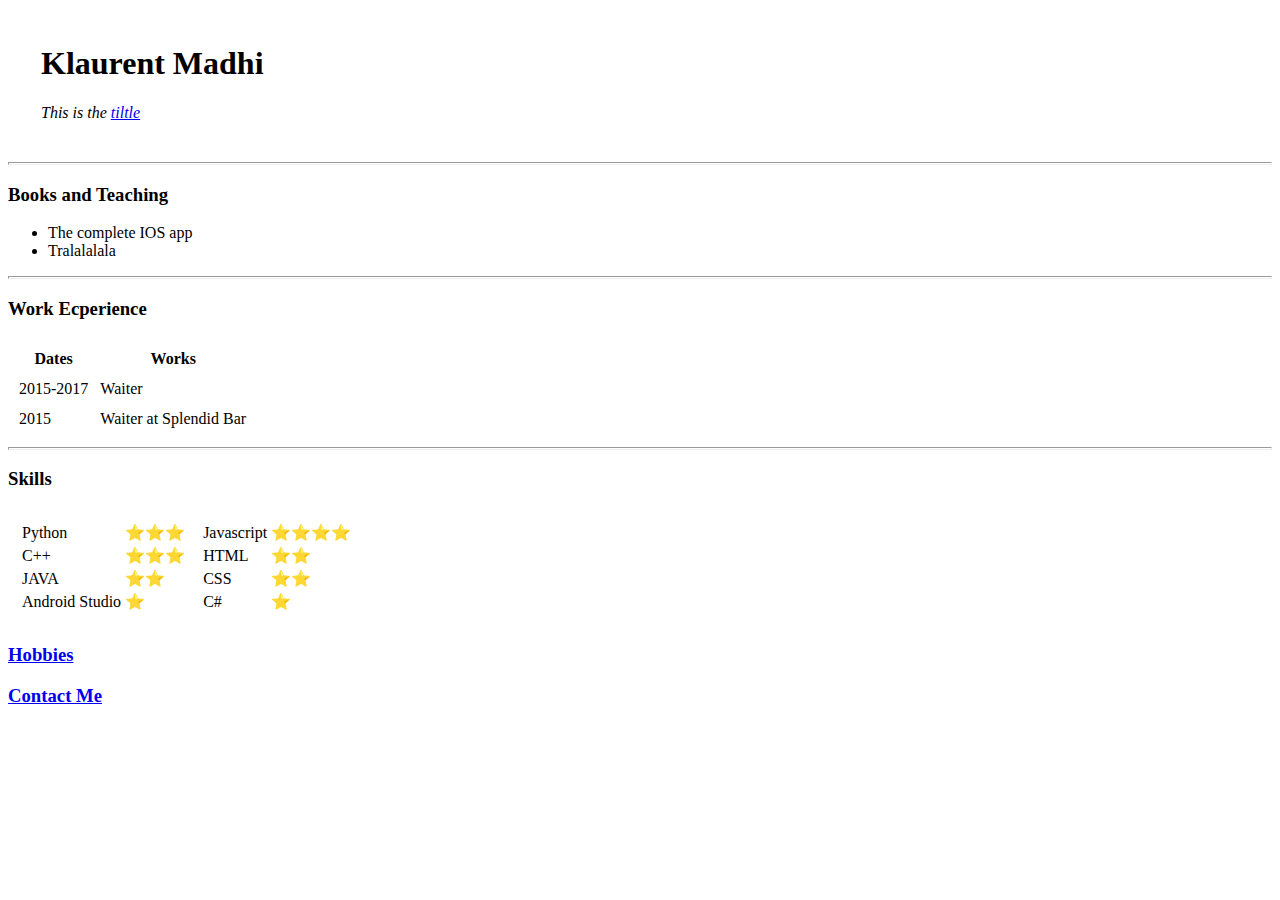
==== index.html @ c89ad5ca "Cv website online" ====
<!DOCTYPE html>
<html lang="en">
<head>
    <meta charset="UTF-8">
    <meta name="description" content="This is a presaentation website about Klaurent Madhi"/>
    <meta http-equiv="X-UA-Compatible" content="IE=edge">
    <meta name="viewport" content="width=device-width, initial-scale=1.0">
    <title>Klaurent Madhi</title>
</head>
<body>

    <table cellspacing="15">
        <tr>
            <td><img src="https://media-exp1.licdn.com/dms/image/D4D03AQGe_F6Phy-6xg/profile-displayphoto-shrink_200_200/0/1669203724093?e=1676505600&v=beta&t=R_-AcuRwnlYRSK2r0SWjzPTvLpGr-zp2ZKVwHNDfErE" alt=""></td>
            <td> <h1>Klaurent Madhi</h1>
                <p><em>This is the <a href="https://www.instagram.com">tiltle</a></em></p></td>
        </tr>
    </table>
        
      
       <hr size="3">
       <h3>Books and Teaching</h3>
       <ul>
           <li>The complete IOS app</li>
           <li>Tralalalala</li>
       </ul>
       <hr size="3">
       <h3>Work Ecperience</h3>
    <table cellspacing="10">
        <thead>
            <tr>
                <th>Dates</th>
                <th>Works</th>
            </tr>
        </thead>
        <tbody>
        <tr>
            <td>2015-2017</td>
            <td>Waiter</td>
        </tr>
        <tr>
            <td>2015</td>
            <td>Waiter at Splendid Bar</td>
        </tr>
        </tbody>    
    </table>
    <hr size="3">
    <h3><strong>Skills</strong></h3>
    <table cellspacing="10">
        <tr>
            <td>
                <table >
                    <tr>
                        <td>Python</td>
                        <td>⭐⭐⭐</td>
                    </tr>
                    <tr>
                        <td>C++</td>
                        <td>⭐⭐⭐</td>
                    </tr>
                    <tr>
                        <td>JAVA</td>
                        <td>⭐⭐</td>
                    </tr>
                    <tr>
                        <td>Android Studio</td>
                        <td>⭐</td>
                    </tr>
                </table>

            </td>
            <td>
                <table>
                    <tr>
                        <td>Javascript</td>
                        <td>⭐⭐⭐⭐</td>
                    </tr>
                    <tr>
                        <td>HTML</td>
                        <td>⭐⭐</td>
                    </tr>
                    <tr>
                        <td>CSS</td>
                        <td>⭐⭐</td>
                    </tr>
                    <tr>
                        <td>C#</td>
                        <td>⭐</td>
                    </tr>
                </table>
            </td>
        </tr>
    </table>

       <a href="hobbies.html"><h3>Hobbies</h3></a> 

       <a href="contact.html"><h3>Contact Me</h3></a> 
       
</body>
</html>
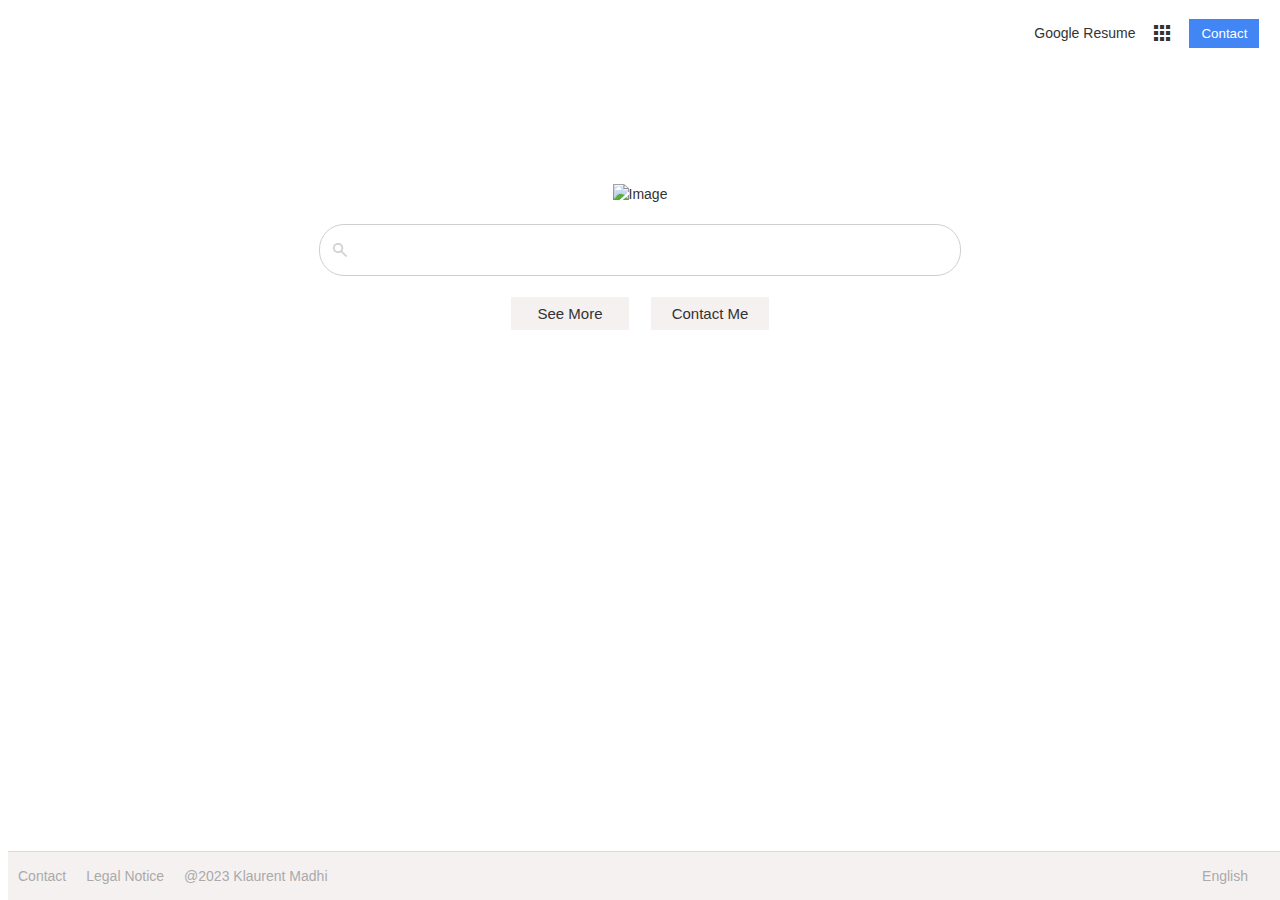
==== commit d00e370d: "Add files via upload" ====
--- a/index.html
+++ b/index.html
@@ -5,96 +5,45 @@
     <meta name="description" content="This is a presaentation website about Klaurent Madhi"/>
     <meta http-equiv="X-UA-Compatible" content="IE=edge">
     <meta name="viewport" content="width=device-width, initial-scale=1.0">
-    <title>Klaurent Madhi</title>
+    <link rel="stylesheet" type="text/css" href="styles.css">
+    <link rel="stylesheet" href="https://fonts.googleapis.com/icon?family=Material+Icons">
+    <link rel="stylesheet" href="https://fonts.googleapis.com/css2?family=Material+Symbols+Outlined:opsz,wght,FILL,GRAD@48,400,0,0" />
+    <title>Klaurent Madhi | Programmer</title>
 </head>
 <body>
+    <nav class="navbar">
+        <div class="navbar-items">
+          <a href="#" class="underline">Google Resume</a>
+          <a href=""><i class="material-icons">apps</i></a>
+          <a href="#"><button class="btn">Contact</button></a>
+        </div>
+      </nav>
 
-    <table cellspacing="15">
-        <tr>
-            <td><img src="https://media-exp1.licdn.com/dms/image/D4D03AQGe_F6Phy-6xg/profile-displayphoto-shrink_200_200/0/1669203724093?e=1676505600&v=beta&t=R_-AcuRwnlYRSK2r0SWjzPTvLpGr-zp2ZKVwHNDfErE" alt=""></td>
-            <td> <h1>Klaurent Madhi</h1>
-                <p><em>This is the <a href="https://www.instagram.com">tiltle</a></em></p></td>
-        </tr>
-    </table>
+      <div class="container">
+        <div class="image-container">
+          <img src="images/web-logo.png" alt="Image">
+        </div> </div>
         
+        <div class="textbox">
+            <span class="material-symbols-outlined">
+                search
+                </span>
+        </div>
+
+        <div class="home-buttons">
+            <a href="#"><button class="home-btn">See More</button></a>
+            <a href="#"> <button class="home-btn">Contact Me</button></a>
+        </div>
+
+        <footer>
+            <div class="last-div">
+                <a href="#">Contact</a>
+                <p>Legal Notice</p>
+                <p>@2023 Klaurent Madhi</p>
+                <p class="right-align">English</p>
+            </div>
+        </footer>
+   
       
-       <hr size="3">
-       <h3>Books and Teaching</h3>
-       <ul>
-           <li>The complete IOS app</li>
-           <li>Tralalalala</li>
-       </ul>
-       <hr size="3">
-       <h3>Work Ecperience</h3>
-    <table cellspacing="10">
-        <thead>
-            <tr>
-                <th>Dates</th>
-                <th>Works</th>
-            </tr>
-        </thead>
-        <tbody>
-        <tr>
-            <td>2015-2017</td>
-            <td>Waiter</td>
-        </tr>
-        <tr>
-            <td>2015</td>
-            <td>Waiter at Splendid Bar</td>
-        </tr>
-        </tbody>    
-    </table>
-    <hr size="3">
-    <h3><strong>Skills</strong></h3>
-    <table cellspacing="10">
-        <tr>
-            <td>
-                <table >
-                    <tr>
-                        <td>Python</td>
-                        <td>⭐⭐⭐</td>
-                    </tr>
-                    <tr>
-                        <td>C++</td>
-                        <td>⭐⭐⭐</td>
-                    </tr>
-                    <tr>
-                        <td>JAVA</td>
-                        <td>⭐⭐</td>
-                    </tr>
-                    <tr>
-                        <td>Android Studio</td>
-                        <td>⭐</td>
-                    </tr>
-                </table>
-
-            </td>
-            <td>
-                <table>
-                    <tr>
-                        <td>Javascript</td>
-                        <td>⭐⭐⭐⭐</td>
-                    </tr>
-                    <tr>
-                        <td>HTML</td>
-                        <td>⭐⭐</td>
-                    </tr>
-                    <tr>
-                        <td>CSS</td>
-                        <td>⭐⭐</td>
-                    </tr>
-                    <tr>
-                        <td>C#</td>
-                        <td>⭐</td>
-                    </tr>
-                </table>
-            </td>
-        </tr>
-    </table>
-
-       <a href="hobbies.html"><h3>Hobbies</h3></a> 
-
-       <a href="contact.html"><h3>Contact Me</h3></a> 
-       
 </body>
 </html>--- a/styles.css
+++ b/styles.css
@@ -0,0 +1,165 @@
+
+body {
+    font-family: "Helvetica Neue", Helvetica, Arial, sans-serif;
+    font-size: 14px;
+    line-height: 1.42857143;
+    color: #333;
+    background-color: #fff;
+    align-items: center;
+    justify-content: center;
+}
+
+.navbar {
+
+    height: 50px;
+    display: flex;
+    justify-content: flex-end;
+    align-items: center;
+    margin-right: 1%;
+  }
+  
+  .navbar-items {
+    display: flex;
+    justify-content: center;
+    align-items: center;
+    gap: 10px;
+  }
+  .navbar-items a {
+    text-decoration: none; /* Remove underline */
+    color: inherit; /* Inherit color from parent */
+  }
+  .navbar-items a .material-icons {
+    text-decoration: none; /* Remove underline only for the "apps" link */
+  }
+
+  .navbar-items i {
+    font-size: 24px; /* Adjust the size as needed */
+    transition: background-color 0.3s ease; /* Add transition effect */
+    padding: 5px; /* Adjust the padding as needed */
+    border-radius: 50%; /* Make it a circle */
+    
+  }
+  
+  .navbar-items i:hover {
+    background-color: rgb(196, 196, 196); /* Add gray background color on hover */
+    
+  }
+  
+  .navbar-items a,
+  .navbar-items img,
+  .navbar-items button {
+    display: flex;
+    justify-content: center;
+    align-items: center;
+  }
+
+  .navbar-items a button {
+    border: none;
+    color: white;
+    padding: 7px 12px;
+    background-color: #4285F4;
+    text-decoration: none;
+    cursor: pointer;
+
+  }
+
+  .navbar-items .underline:hover {
+    text-decoration: underline; /* Add underline on hover  */
+  }
+
+
+  .container {
+    display: flex;
+    justify-content: center;
+    align-items: center;
+  }
+
+  .image-container {
+    width: 700px;
+    text-align: center;
+    margin-top: 10%;
+  }
+
+  .image-container img {
+    max-width: 50%;
+    height: auto;
+  }
+
+
+
+
+  .textbox {
+    width: 40rem;
+    height: 50px;
+    border: 1px solid #cfcfcf;
+    margin-left: auto;
+    margin-right: auto;
+    margin-top: 20px;
+    /* box-shadow: rgba(0, 0, 0, 0.16) 0px 3px 6px, rgba(0, 0, 0, 0.23) 0px 3px 6px; */
+    border-radius: 25px;
+    cursor:text;
+  }
+  .textbox:hover {
+    box-shadow: rgba(9, 30, 66, 0.25) 0px 4px 8px -2px, rgba(9, 30, 66, 0.08) 0px 0px 0px 1px;
+  }
+
+  .textbox span {
+    margin-top: 15px;
+    margin-left: 10px;
+    font-size: 20px;
+    color: #cfcfcf;
+  }
+
+  .home-buttons {
+    
+    display: flex;
+    /* Set in the midle of the div */
+    justify-content: center; 
+    /* Set in the midle of the div dimensions from top an bottom  */
+    align-items: center;
+    margin-top: 20px;
+    gap: 20px;
+       
+  }
+
+  .home-buttons button {
+    width: 120px;
+    height: 35px;
+    border: 1px solid #ffffff;
+    font-size: 15px;
+    background-color: #f5f1f1;
+    cursor: pointer;
+    color: #333;
+  }
+
+  .home-buttons button:hover {
+    box-shadow: rgba(0, 0, 0, 0.25) 0px 0.0625em 0.0625em, rgba(0, 0, 0, 0.25) 0px 0.125em 0.5em, rgba(255, 255, 255, 0.1) 0px 0px 0px 1px inset;
+  }
+
+  .last-div {
+    display: flex;
+    align-items: center;
+    margin-top: 20px;
+    gap: 20px;
+    background-color: #f5f1f1;
+    position: fixed;
+    bottom: 0;
+    width: 100%;
+    border-top: 1px solid #dadada;
+    padding-left: 10px;
+    color: #aaaaaa;
+    
+  }
+
+  .last-div a {
+    text-decoration: none;
+    color: inherit;
+  }
+  .last-div a:hover {
+    text-decoration: underline;
+  }
+
+  .right-align {
+    position: absolute;
+    right: 50px;
+  }
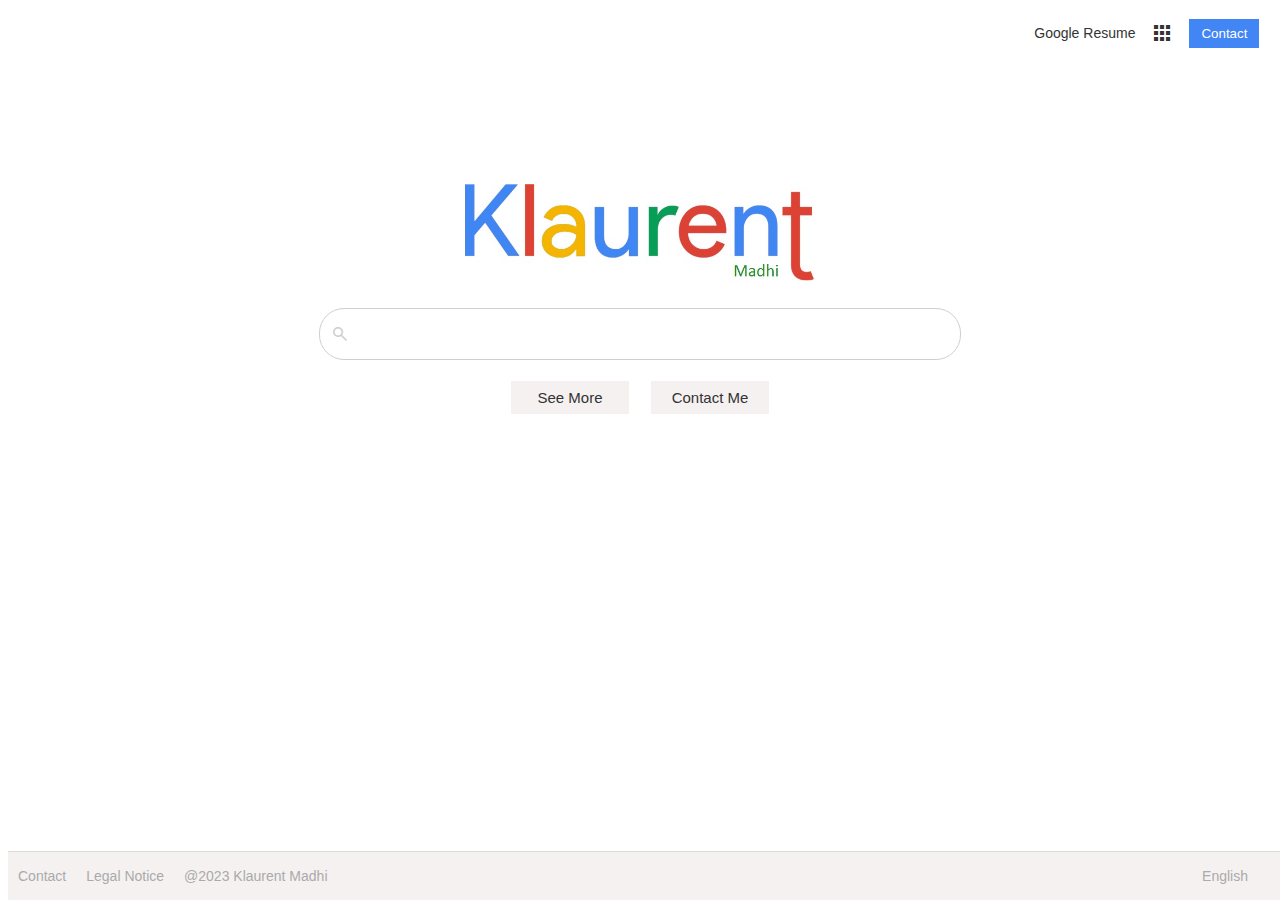
==== commit bbddd436: "Update index.html" ====
--- a/index.html
+++ b/index.html
@@ -21,7 +21,7 @@
 
       <div class="container">
         <div class="image-container">
-          <img src="images/web-logo.png" alt="Image">
+          <img src="web-logo.png" alt="Image">
         </div> </div>
         
         <div class="textbox">
@@ -46,4 +46,4 @@
    
       
 </body>
-</html>+</html>
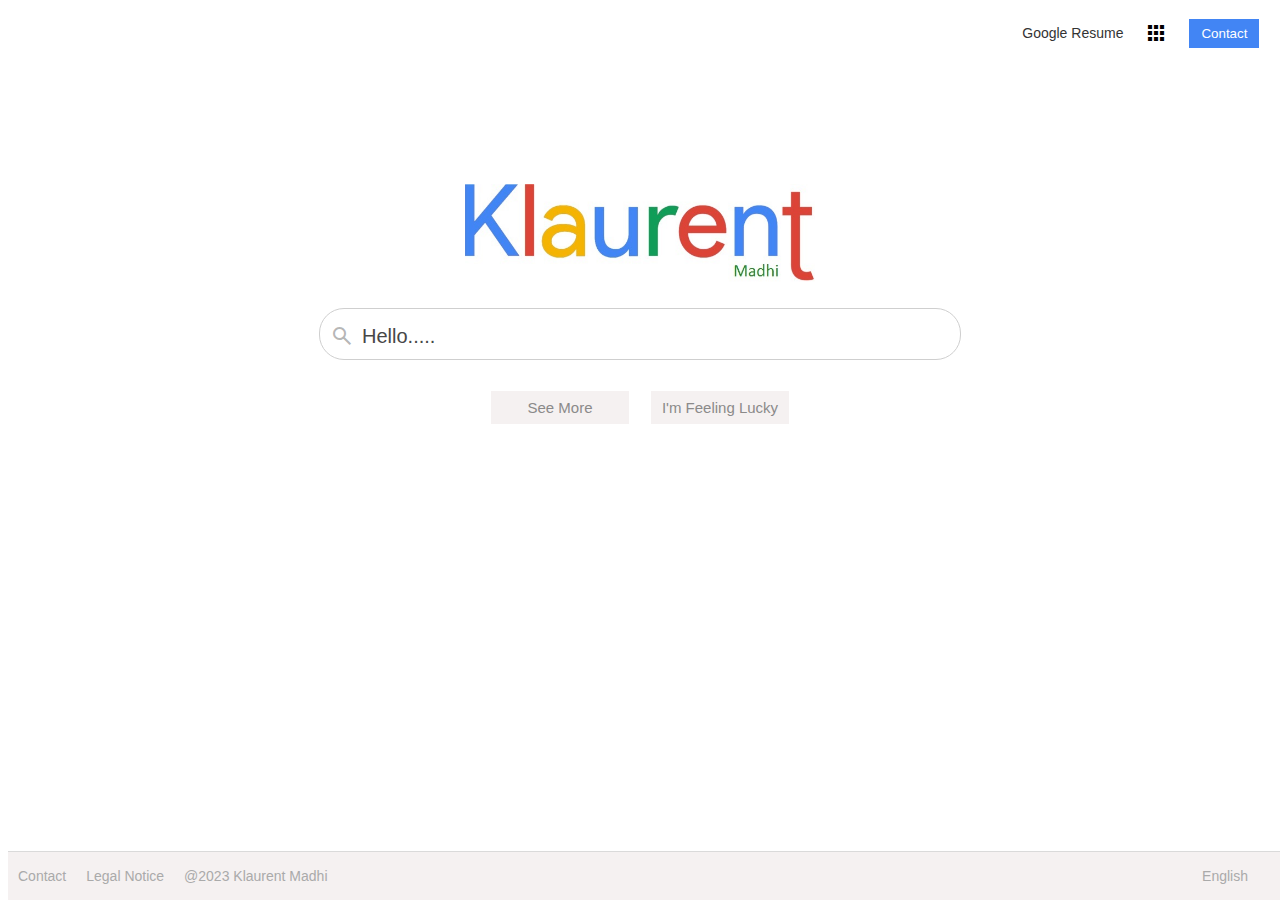
==== commit d086d199: "Add files via upload" ====
--- a/index.html
+++ b/index.html
@@ -8,33 +8,50 @@
     <link rel="stylesheet" type="text/css" href="styles.css">
     <link rel="stylesheet" href="https://fonts.googleapis.com/icon?family=Material+Icons">
     <link rel="stylesheet" href="https://fonts.googleapis.com/css2?family=Material+Symbols+Outlined:opsz,wght,FILL,GRAD@48,400,0,0" />
+    <script src="script.js"></script>
     <title>Klaurent Madhi | Programmer</title>
+    
 </head>
 <body>
     <nav class="navbar">
         <div class="navbar-items">
           <a href="#" class="underline">Google Resume</a>
-          <a href=""><i class="material-icons">apps</i></a>
+          <div class="dropdown">
+            <button class="dropbtn" onclick="toggleDropdown()"><i class="material-icons">apps</i></button>
+            <div class="dropdown-content" id="myDropdown">
+              <ul>
+                <li><a href="https://m.facebook.com/klau.bgb/"><img src="fb.png" alt=""><span>Facebook</span></a></li>
+                <li><a href="https://www.instagram.com/klaumadhi/"><img src="insta.png" alt=""><span>Instagram</span></a></li>
+                <li><a href="https://al.linkedin.com/in/klaurent-madhi-9b8607233"><img src="linkedin.png" alt=""><span>LinkedIn</span></a></li>
+              </ul>
+              
+              
+              
+            </div>
+          </div>
+          
           <a href="#"><button class="btn">Contact</button></a>
         </div>
       </nav>
 
       <div class="container">
         <div class="image-container">
-          <img src="web-logo.png" alt="Image">
+          <img src="web-logo.jpg" alt="Image">
         </div> </div>
         
         <div class="textbox">
-            <span class="material-symbols-outlined">
-                search
-                </span>
+            <div class="icon"><span class="material-symbols-outlined">search</span></div>
+            
+            <div id="output"></div>
+                
+        </div>
+        
+        <div class="home-buttons">
+            <a href="#"><button class="home-btn">See More</button></a>
+            <a href="#"> <button class="home-btn">I'm Feeling Lucky</button></a>
         </div>
 
-        <div class="home-buttons">
-            <a href="#"><button class="home-btn">See More</button></a>
-            <a href="#"> <button class="home-btn">Contact Me</button></a>
-        </div>
-
+        
         <footer>
             <div class="last-div">
                 <a href="#">Contact</a>
@@ -44,6 +61,64 @@
             </div>
         </footer>
    
+        <script>
+      
+      
+      const sentences = [
+            "Hello.....",
+            "My name is Klaurent Madhi...",
+            "I am a programmer from Albania...",
+            "I do like to write some code....",
+            "This is my introductory website...",
+            "Still here???",
+            "Do you want to know more about me?",
+            "Click the button below!"
+
+        ];
+
+        const container = document.getElementById("output");
+        let currentSentenceIndex = 0;
+        let currentCharacterIndex = 0;
+        let isErasing = false;
+
+        function typeWriter() {
+            const currentSentence = sentences[currentSentenceIndex];
+            
+            if (isErasing) {
+                container.textContent = currentSentence.substring(0, currentCharacterIndex - 1);
+                currentCharacterIndex--;
+
+                if (currentCharacterIndex > 0) {
+                    setTimeout(typeWriter, 100);
+                } else {
+                    isErasing = false;
+                    currentSentenceIndex++;
+
+                    if (currentSentenceIndex <= sentences.length - 1) {
+                        setTimeout(typeWriter, 1000);
+                    }
+                }
+            } else {
+                container.textContent = currentSentence.substring(0, currentCharacterIndex + 1);
+                currentCharacterIndex++;
+
+                if (currentCharacterIndex < currentSentence.length) {
+                    setTimeout(typeWriter, 100);
+                } else {
+                    isErasing = true;
+
+                    if (currentSentenceIndex < sentences.length - 1) {
+                        setTimeout(typeWriter, 1500);
+                    }
+                }
+            }
+        }
+
+        typeWriter();
+      
+      
+        
+        </script>
       
 </body>
-</html>
+</html>--- a/styles.css
+++ b/styles.css
@@ -31,6 +31,58 @@
   .navbar-items a .material-icons {
     text-decoration: none; /* Remove underline only for the "apps" link */
   }
+
+
+  .dropbtn {
+    border-width: 0;
+    background-color: #ffffff;
+  }
+  
+  .dropdown-content {
+
+    position:absolute;
+    background-color: #f9f9f9;
+    box-shadow: 0px 8px 16px 0px rgba(0,0,0,0.2);
+    padding: 5px 10px;
+    margin-top: 20px;
+    margin-left: -160px;
+    display: none;
+    
+    
+  }
+
+  .dropdown-content ul {
+    width:auto;
+    margin: auto;
+    padding: 0;
+  }
+
+  .dropdown-content ul li {
+    display:inline-flex;
+    border: 1px solid white;
+    margin-right: 10px;
+    width: 80px;
+    height: 70px;
+    padding-top: 5px;
+
+
+  }
+
+  .dropdown-content ul li a {
+    display: inline-block;
+    margin: auto;
+  }
+
+  .dropdown-content ul li:hover {
+    border: 1px solid rgb(196, 196, 196);
+  }
+  .dropdown-content a img {
+    width: 50px;
+    height: 50px;
+    margin: auto;
+  }
+
+  
 
   .navbar-items i {
     font-size: 24px; /* Adjust the size as needed */
@@ -89,6 +141,7 @@
 
 
   .textbox {
+    display: flex;
     width: 40rem;
     height: 50px;
     border: 1px solid #cfcfcf;
@@ -98,17 +151,29 @@
     /* box-shadow: rgba(0, 0, 0, 0.16) 0px 3px 6px, rgba(0, 0, 0, 0.23) 0px 3px 6px; */
     border-radius: 25px;
     cursor:text;
+
   }
   .textbox:hover {
-    box-shadow: rgba(9, 30, 66, 0.25) 0px 4px 8px -2px, rgba(9, 30, 66, 0.08) 0px 0px 0px 1px;
-  }
-
-  .textbox span {
+    box-shadow: rgba(9, 30, 66, 0.25) 0px 4px 8px -2px, rgba(9, 30, 66, 0.08) 0px 0px 0px 3px;
+  }
+
+  .textbox .icon {
     margin-top: 15px;
     margin-left: 10px;
     font-size: 20px;
-    color: #cfcfcf;
-  }
+    color: rgba(112, 112, 112, 0.525);
+    width: 5%; 
+  }
+
+  #output {
+    font-size: 20px;
+    text-align: center;
+    margin-top: 13px;
+    margin-left: 0px;
+    font-weight: 100;
+    color: #474747;
+  }
+
 
   .home-buttons {
     
@@ -117,22 +182,24 @@
     justify-content: center; 
     /* Set in the midle of the div dimensions from top an bottom  */
     align-items: center;
-    margin-top: 20px;
+    margin-top: 30px;
     gap: 20px;
        
   }
 
   .home-buttons button {
-    width: 120px;
+    width: 140px;
     height: 35px;
     border: 1px solid #ffffff;
     font-size: 15px;
     background-color: #f5f1f1;
     cursor: pointer;
-    color: #333;
+    color: #8b8a8a;
+    font-weight: 500;
   }
 
   .home-buttons button:hover {
+    color :#333;
     box-shadow: rgba(0, 0, 0, 0.25) 0px 0.0625em 0.0625em, rgba(0, 0, 0, 0.25) 0px 0.125em 0.5em, rgba(255, 255, 255, 0.1) 0px 0px 0px 1px inset;
   }
 
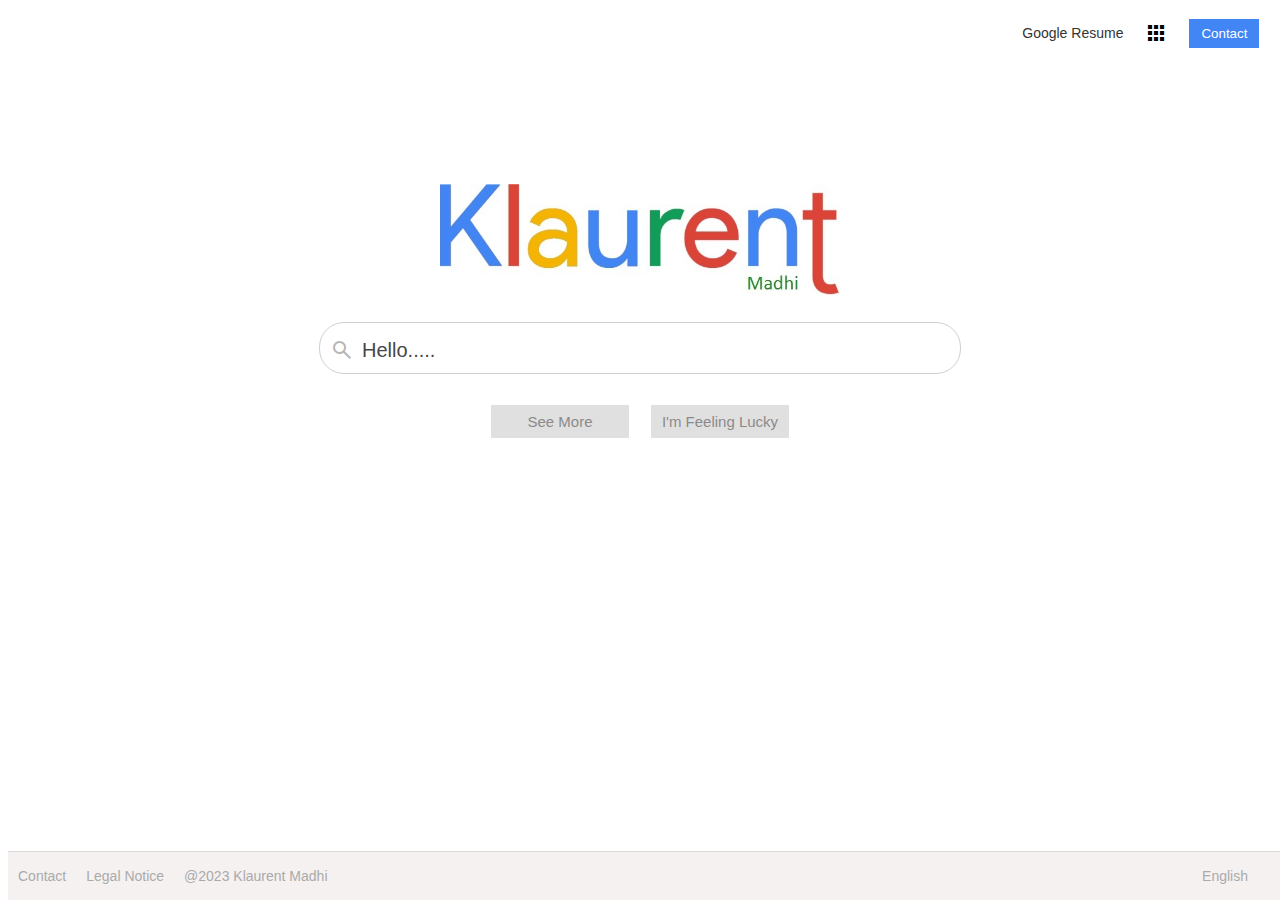
==== commit 8c9fb97d: "Update index.html" ====
--- a/index.html
+++ b/index.html
@@ -4,7 +4,7 @@
     <meta charset="UTF-8">
     <meta name="description" content="This is a presaentation website about Klaurent Madhi"/>
     <meta http-equiv="X-UA-Compatible" content="IE=edge">
-    <meta name="viewport" content="width=device-width, initial-scale=1.0">
+    <meta name="viewport" content="width=device-width, initial-scale=1.0, user-scalable=no">
     <link rel="stylesheet" type="text/css" href="styles.css">
     <link rel="stylesheet" href="https://fonts.googleapis.com/icon?family=Material+Icons">
     <link rel="stylesheet" href="https://fonts.googleapis.com/css2?family=Material+Symbols+Outlined:opsz,wght,FILL,GRAD@48,400,0,0" />
@@ -121,4 +121,4 @@
         </script>
       
 </body>
-</html>+</html>
--- a/styles.css
+++ b/styles.css
@@ -123,18 +123,19 @@
   .container {
     display: flex;
     justify-content: center;
-    align-items: center;
   }
 
   .image-container {
-    width: 700px;
+
     text-align: center;
     margin-top: 10%;
+
   }
 
   .image-container img {
-    max-width: 50%;
+    width: 400px;
     height: auto;
+    
   }
 
 
@@ -192,7 +193,7 @@
     height: 35px;
     border: 1px solid #ffffff;
     font-size: 15px;
-    background-color: #f5f1f1;
+    background-color: #c4c4c485;
     cursor: pointer;
     color: #8b8a8a;
     font-weight: 500;
@@ -230,3 +231,56 @@
     position: absolute;
     right: 50px;
   }
+
+  @media (max-width: 1000px) {
+
+    .dropdown-content ul{
+      width: 290px;
+    }
+  }
+
+
+  @media (max-width: 768px) {
+    .textbox {
+      width: 90%;
+    }
+
+    .image-container img {
+      width: 400px;
+    }
+
+    
+
+  }
+
+
+
+  @media (max-width: 500px) {
+    .image-container img {
+      width: 300px;
+    }
+
+    .textbox {
+      height: 30px;
+    }
+
+    .textbox .icon {
+      margin-top: 5px;
+    }
+
+    #output {
+    font-size: 14px;
+    margin-top: 6px;
+    margin-left: 5px;
+
+    }
+
+    .last-div {
+
+      height: 30px;
+      font-size: smaller;
+    
+      
+    }
+
+  }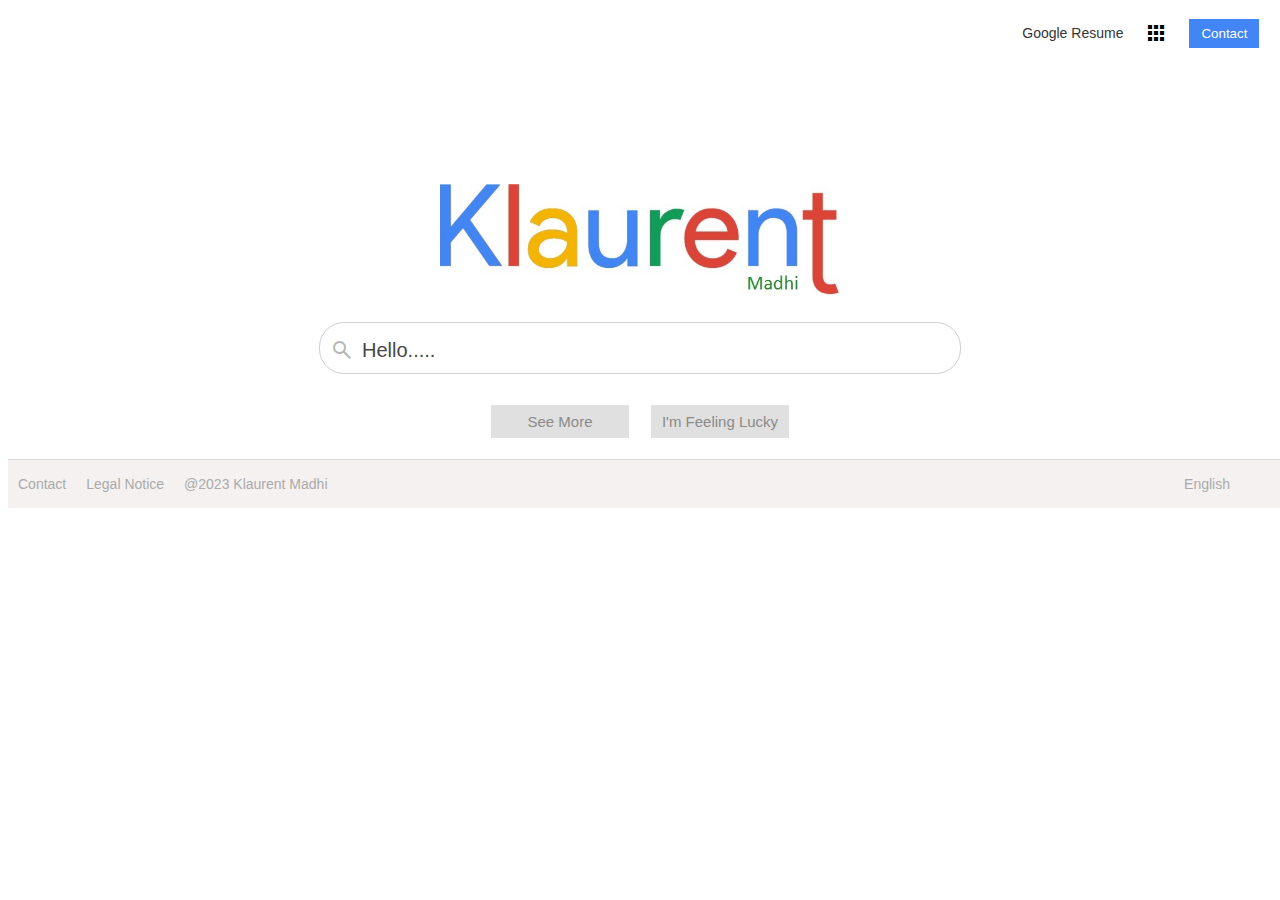
==== commit b2ff7561: "Add files via upload" ====
--- a/index.html
+++ b/index.html
@@ -121,4 +121,4 @@
         </script>
       
 </body>
-</html>
+</html>--- a/styles.css
+++ b/styles.css
@@ -210,7 +210,7 @@
     margin-top: 20px;
     gap: 20px;
     background-color: #f5f1f1;
-    position: fixed;
+    
     bottom: 0;
     width: 100%;
     border-top: 1px solid #dadada;
@@ -232,10 +232,202 @@
     right: 50px;
   }
 
+  
+
+
+
+
+  /* Second Page */
+
+
+  .navbar-with-logo {
+    display: flex;
+    justify-content: space-between;
+    margin-top: 20px;
+  }
+
+  .navbar-with-logo div {
+    display: inline-block;
+  }
+
+  .nav-right {
+    justify-content: space-between;
+  }
+
+  .nav-left {
+    margin-left: 1%;
+  }
+
+  .nav-left img {
+    width: 75px;
+    margin-top: 10px;
+  }
+
+  .textbox-nav {
+
+    display: flex;
+    width: 40rem;
+    height: 40px;
+    border: 1px solid #cfcfcf;
+    margin-left: 60px;
+    margin-right: auto;
+    
+    /* box-shadow: rgba(0, 0, 0, 0.16) 0px 3px 6px, rgba(0, 0, 0, 0.23) 0px 3px 6px; */
+    border-radius: 25px;
+    cursor:text;
+  }
+
+  .textbox-nav .icon {
+    margin-left: 95%;
+    margin-top: 7px;
+    color: #4285F4;
+  }
+
+  .textbox-nav:hover {
+    box-shadow: rgba(9, 30, 66, 0.25) 0px 4px 8px -2px, rgba(9, 30, 66, 0.08) 0px 0px 0px 3px;
+  }
+
+  .nav-right .navbar-items {
+    display: flex;
+    margin-right: 50px;
+    gap: 20px;
+  }
+
+  .second-nav {
+    margin-top: 30px;
+    margin-left: 10%;
+    font-weight: 600;
+    color: #4285F4;
+
+  }
+  .second-nav ul {
+    display: flex;
+    list-style: none;
+  }
+
+  .second-nav ul li {
+    height: 40px; 
+    padding: 10px 25px;
+  }
+
+  #bottom-border {
+    border-bottom: 3px solid #4285F4;
+  }
+
+
+  .second-nav a {
+    color: inherit; /* Use the color inherited from the parent */
+    text-decoration: none; /* Remove the underline */
+  }
+
+
+  .content {
+    display: inline-flex;
+    margin-left: 10%;
+    
+  }
+
+  .grey {
+    color: #8b8a8a;
+  }
+
+  .content ul{
+    list-style-type: none;
+    margin-left: -40px;
+  }
+
+  .content li {
+    max-width: 643px;
+  }
+
+  .content a{
+    text-decoration: none;
+    color: #006621;
+  }
+  .content a:hover{
+    text-decoration: underline;
+  }
+
+  .content h3 {
+    margin-bottom: 0px;
+  }
+
+  .content p {
+    margin-top: 3px;
+  }
+
+  .content h3 a {
+    color: #1a0dab;
+    font-size: 19px;
+    font-weight: 500;
+  }
+  .content h3 a:hover {
+    text-decoration: underline;
+  }
+
+  .wiki {
+    margin-left: 3%;
+  }
+
+  .wiki img {
+    max-width: 500px;
+  }
+
+  .wiki-second {
+    margin-left: 5%;
+    margin-top: 5%;
+  }
+
+  .wiki-second h1 {
+    font-size: 40px;
+    font-weight: 100;
+    margin-bottom: 0px;
+  }
+
+  .wiki-second ul li {
+    line-height: 30px;
+    font-size: 15px;
+  }
+
+  .resume hr {
+    display: none;
+  }
+
+
+
+
+
+
+
+
+
+
+
+
+  /* RESPONSIVEEEEEEEEEEE */
+
   @media (max-width: 1000px) {
 
     .dropdown-content ul{
       width: 290px;
+    }
+
+    .textbox-nav {
+
+      width: 30rem
+    }
+
+    .content {
+      display:block;
+    }
+
+    .wiki {
+      margin-top: 50px;
+    }
+
+    .nav-right .navbar-items {
+      margin-top: 10px;
+      margin-right: 0px;
     }
   }
 
@@ -243,19 +435,50 @@
   @media (max-width: 768px) {
     .textbox {
       width: 90%;
+
     }
 
     .image-container img {
       width: 400px;
     }
 
-    
-
-  }
-
-
-
-  @media (max-width: 500px) {
+    .container {
+      margin-top: 20%;
+    }
+
+    .content hr {
+      display: block;
+      border: none;
+      border-top: 1px solid #cccccc;
+    }
+
+    .nav-right .navbar-items a button{
+      display: none;
+    }
+
+    .nav-right .navbar-items .dropdown i{
+      font-size: 50px;
+      margin-top: -10px;
+      margin-right: -20px;
+    }
+
+    .textbox-nav {
+      width: 25rem;
+      margin-left: 20px;
+    }
+    
+    .second-nav ul {
+      margin-left: 0px;
+    }
+
+    .wiki img {
+      width: 100%;
+    }
+  }
+
+
+
+  @media (max-width: 711px) {
     .image-container img {
       width: 300px;
     }
@@ -283,4 +506,15 @@
       
     }
 
+    .nav-left div {
+      display: block;
+      margin-left: 20%;
+      margin-top: 20px;
+    }
+
+    .nav-left img {
+      margin-left: 60%;
+      width: 100px;
+    }
+
   }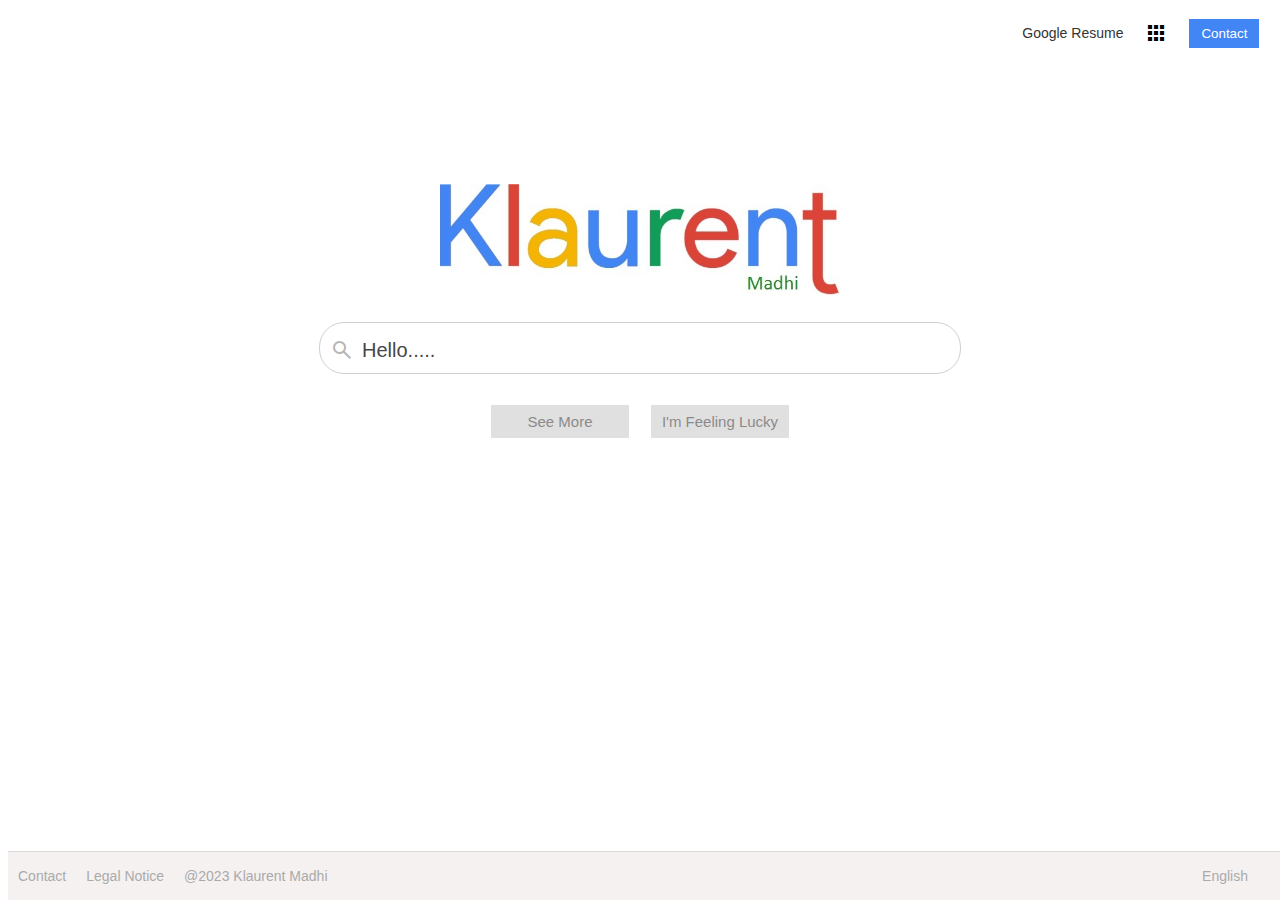
==== commit d74d934b: "Add files via upload" ====
--- a/index.html
+++ b/index.html
@@ -15,7 +15,7 @@
 <body>
     <nav class="navbar">
         <div class="navbar-items">
-          <a href="#" class="underline">Google Resume</a>
+          <a href="second.html" class="underline">Google Resume</a>
           <div class="dropdown">
             <button class="dropbtn" onclick="toggleDropdown()"><i class="material-icons">apps</i></button>
             <div class="dropdown-content" id="myDropdown">
@@ -47,13 +47,13 @@
         </div>
         
         <div class="home-buttons">
-            <a href="#"><button class="home-btn">See More</button></a>
-            <a href="#"> <button class="home-btn">I'm Feeling Lucky</button></a>
+            <a href="second.html"><button class="home-btn">See More</button></a>
+            <a href="second.html"> <button class="home-btn">I'm Feeling Lucky</button></a>
         </div>
 
         
         <footer>
-            <div class="last-div">
+            <div class="last-div" id="first-page-div">
                 <a href="#">Contact</a>
                 <p>Legal Notice</p>
                 <p>@2023 Klaurent Madhi</p>
--- a/styles.css
+++ b/styles.css
@@ -210,13 +210,17 @@
     margin-top: 20px;
     gap: 20px;
     background-color: #f5f1f1;
-    
-    bottom: 0;
+    bottom: 0px;
     width: 100%;
     border-top: 1px solid #dadada;
     padding-left: 10px;
     color: #aaaaaa;
     
+  }
+
+  #first-page-div{
+    position:absolute;
+    bottom: 0;
   }
 
   .last-div a {
@@ -478,7 +482,7 @@
 
 
 
-  @media (max-width: 711px) {
+  @media (max-width: 511px) {
     .image-container img {
       width: 300px;
     }
@@ -508,13 +512,32 @@
 
     .nav-left div {
       display: block;
-      margin-left: 20%;
+      margin-left: 3%;
       margin-top: 20px;
     }
 
     .nav-left img {
-      margin-left: 60%;
+      
+      margin-left: 40%;
       width: 100px;
     }
 
+    .nav-right .navbar-items .dropdown i {
+
+      margin-left: -40px;
+    }
+
+    .dropdown-content  ul li {
+      margin-right: 70px;
+      
+    }
+
+    .textbox-nav {
+      width: 23rem;
+      margin-left: 8%;
+    }
+
+    .textbox-nav .icon{
+      margin-left: 92%;
+    }
   }